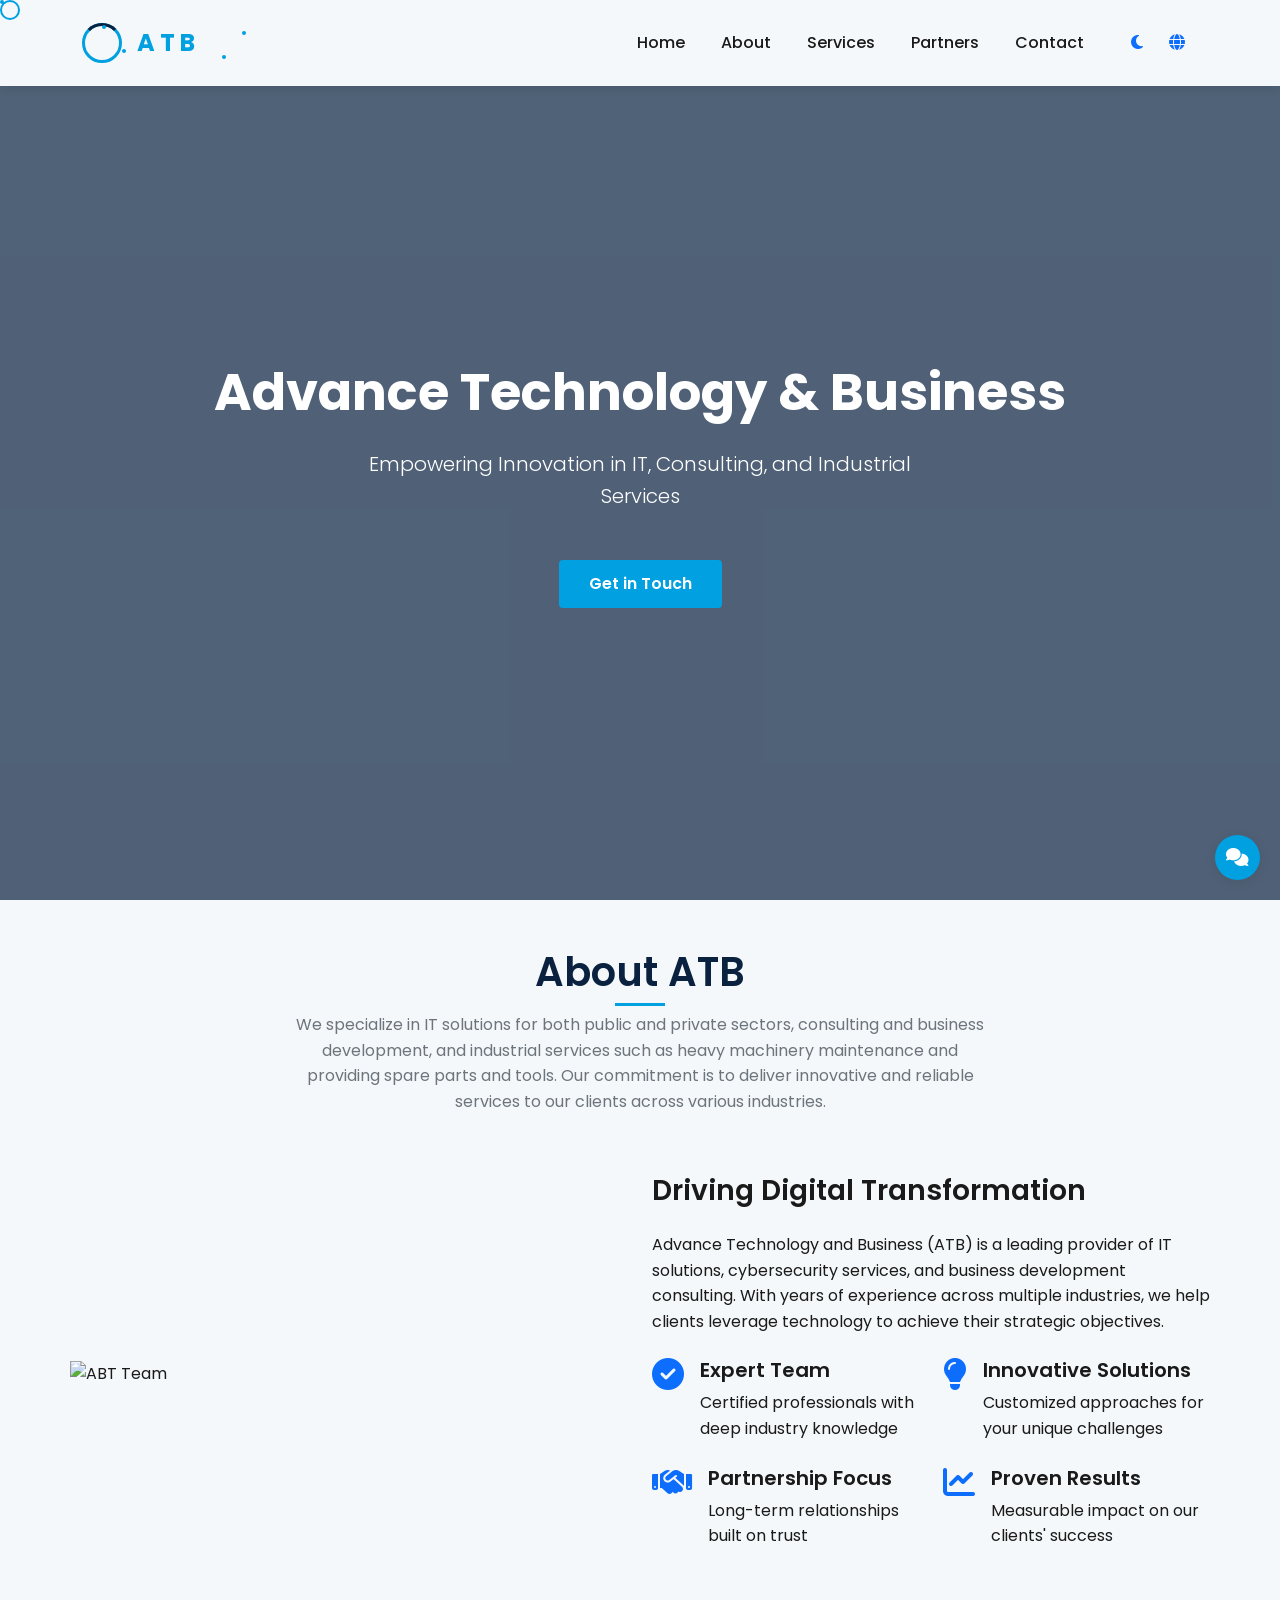
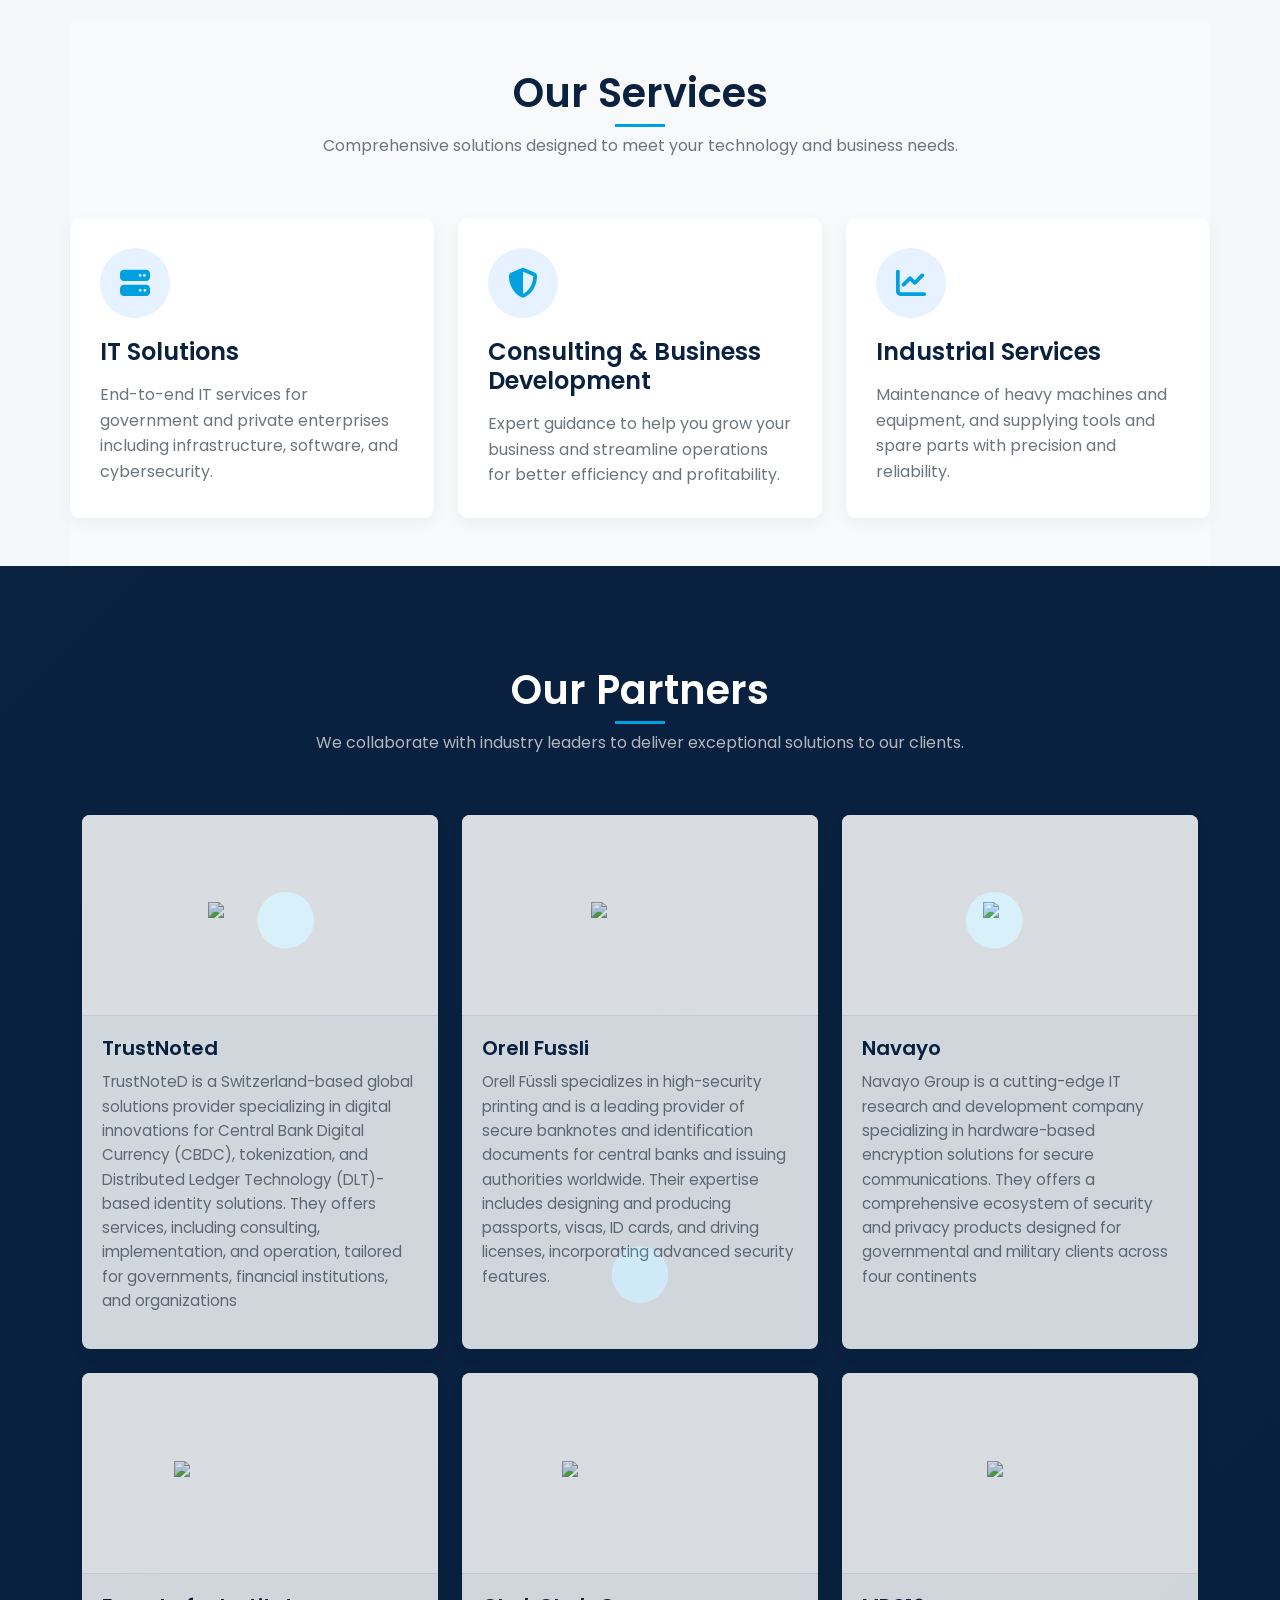
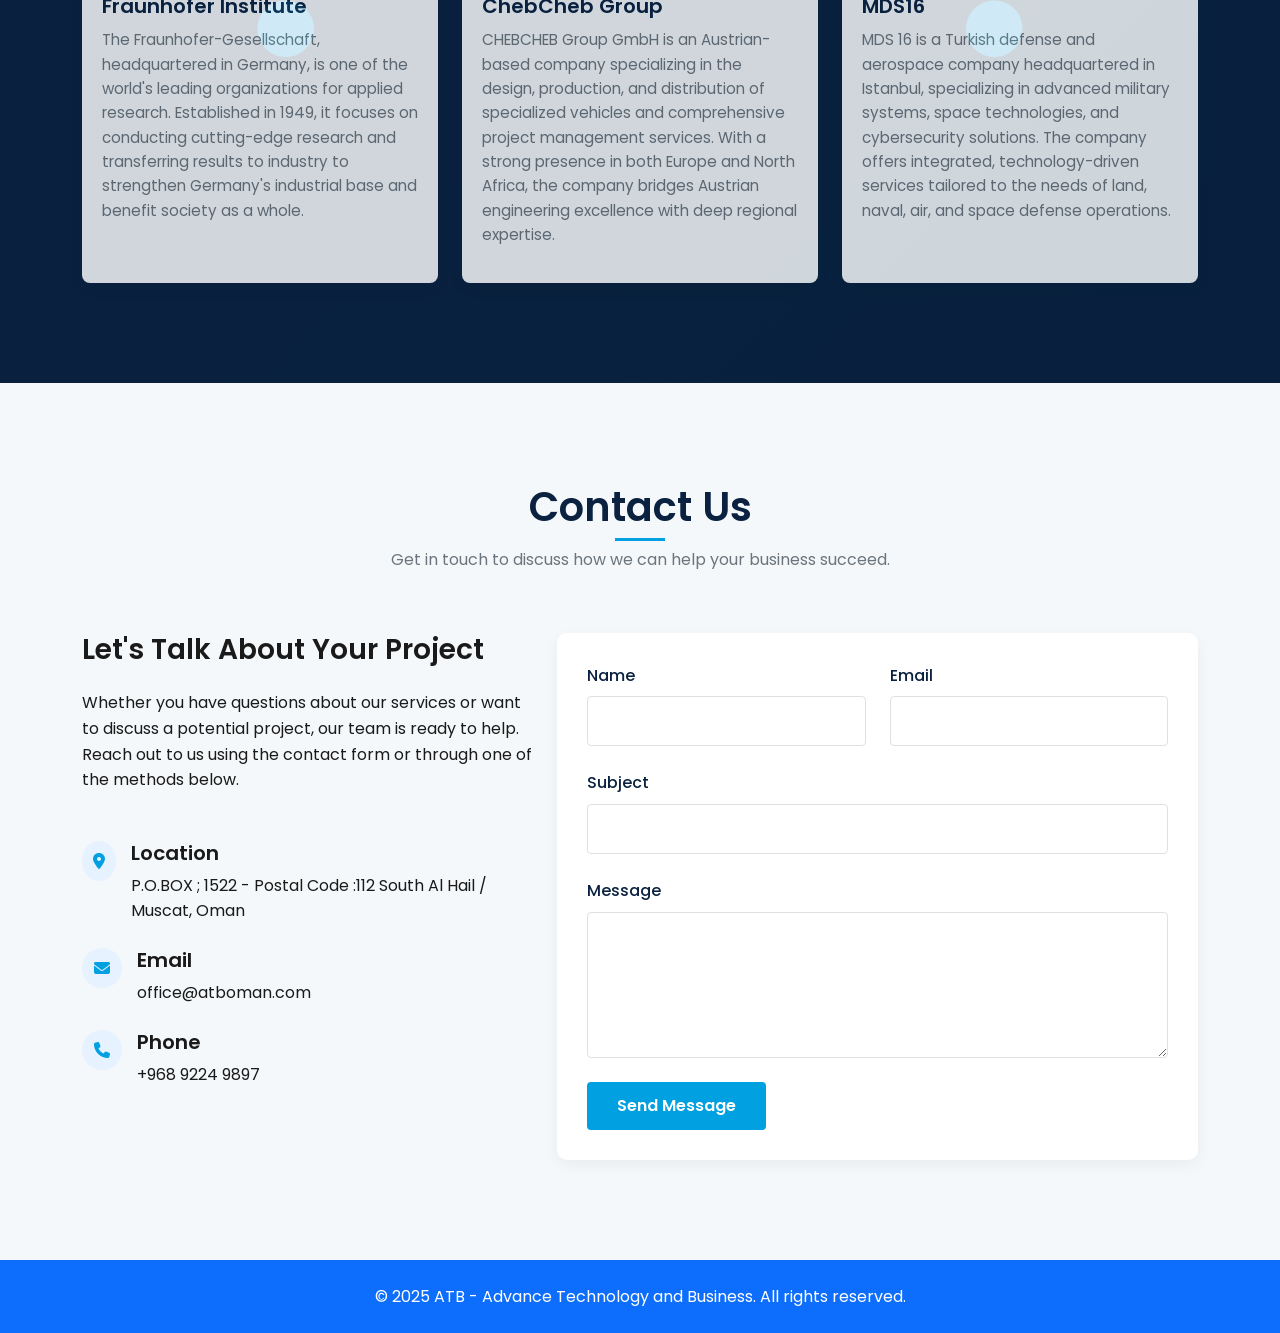
==== index.html @ 2f44e650 "Update: Rename home.html to index.html and remove home0.html" ====
<!DOCTYPE html>
<html lang="en">

<head>
  <meta charset="UTF-8">
  <meta name="viewport" content="width=device-width, initial-scale=1.0">
  <title>ATB - Advance Technology & Business</title>
  <meta name="description" content="Advance Technology and Business - Innovative IT Solutions, Consulting, and Industrial Services.">
  <meta name="keywords" content="ATB, IT Consulting, Oman, Cybersecurity, Technology Solutions">
  <meta name="author" content="Advance Technology and Business">

  <!-- Google Fonts -->
  <link href="https://fonts.googleapis.com/css2?family=Poppins:wght@300;400;500;600;700&display=swap" rel="stylesheet">
  <!-- Bootstrap CSS -->
  <link href="https://cdn.jsdelivr.net/npm/bootstrap@5.3.0/dist/css/bootstrap.min.css" rel="stylesheet">
  <!-- FontAwesome -->
  <link rel="stylesheet" href="https://cdnjs.cloudflare.com/ajax/libs/font-awesome/6.4.0/css/all.min.css">
  <!-- Animate.css -->
  <link rel="stylesheet" href="https://cdnjs.cloudflare.com/ajax/libs/animate.css/4.1.1/animate.min.css">
  <!-- Custom CSS -->
  <link rel="stylesheet" href="style.css">
  <style>
    :root {
      --primary: #0a2240;
      --secondary: #001a33;
      --accent: #00a0e1;
      --light: #f5f8fa;
      --dark: #1a1a1a;
      --gray: #6c757d;
      --light-blue: #e6f2ff;
    }

    [data-bs-theme="dark"] {
      --primary: #0a2240;
      --secondary: #001a33;
      --accent: #00a0e1;
      --light: #121212;
      --dark: #f8f9fa;
      --gray: #adb5bd;
      --light-blue: #1a2a3a;
    }

    body {
      font-family: 'Poppins', sans-serif;
      color: var(--dark);
      overflow-x: hidden;
      line-height: 1.6;
      background-color: var(--light);
      transition: background-color 0.3s, color 0.3s;
    }

    body.loaded {
      opacity: 1;
    }

    h1, h2, h3, h4, h5, h6 {
      font-weight: 600;
      line-height: 1.2;
    }

    /* Navbar Styling */
    .navbar {
      background-color: var(--light) !important;
      box-shadow: 0 2px 10px rgba(0, 0, 0, 0.1);
      padding: 8px 0;
      transition: all 0.3s;
    }

    .navbar.scrolled {
      box-shadow: 0 4px 15px rgba(0, 0, 0, 0.1);
    }

    .navbar-brand {
      display: flex;
      align-items: center;
      text-decoration: none;
    }

    .navbar-brand span {
      color: var(--accent);
    }

    .nav-link {
      color: var(--dark) !important;
      font-weight: 500;
      margin: 0 10px;
      transition: color 0.3s;
      position: relative;
    }

    .nav-link:hover,
    .nav-link.active {
      color: var(--accent) !important;
    }

    .nav-link.active::after {
      content: '';
      position: absolute;
      width: 60%;
      height: 2px;
      background-color: var(--accent);
      bottom: -2px;
      left: 20%;
    }

    /* Hero Section */
    .hero-section {
      height: 100vh;
      display: flex;
      align-items: center;
      position: relative;
      background-color: var(--light);
      padding-top: 70px;
    }

    .hero-video {
      position: absolute;
      top: 0;
      left: 0;
      width: 100%;
      height: 100%;
      object-fit: cover;
      z-index: 0;
    }

    .overlay {
      position: absolute;
      top: 0;
      left: 0;
      width: 100%;
      height: 100%;
      background: rgba(10, 34, 64, 0.7);
      z-index: 1;
    }

    .hero-content {
      position: relative;
      z-index: 2;
      color: white;
      text-align: center;
      padding: 0 20px;
    }

    .hero-content h1 {
      font-size: 3.2rem;
      font-weight: 700;
      margin-bottom: 1.5rem;
    }

    .hero-content p {
      font-size: 1.25rem;
      margin-bottom: 2rem;
      max-width: 600px;
      margin-left: auto;
      margin-right: auto;
    }

    /* Section Styling */
    .section {
      padding: 100px 0;
    }

    .section-title {
      text-align: center;
      margin-bottom: 60px;
    }

    .section-title h2 {
      font-size: 2.5rem;
      color: var(--primary);
      margin-bottom: 1rem;
      position: relative;
      display: inline-block;
    }

    .section-title h2::after {
      content: '';
      position: absolute;
      width: 50px;
      height: 3px;
      background-color: var(--accent);
      bottom: -10px;
      left: 50%;
      transform: translateX(-50%);
    }

    .section-title p {
      color: var(--gray);
      max-width: 700px;
      margin: 0 auto;
    }

    /* Service Cards */
    .service-card {
      background: white;
      padding: 30px;
      border-radius: 10px;
      box-shadow: 0 5px 15px rgba(0, 0, 0, 0.05);
      transition: transform 0.3s, box-shadow 0.3s;
      height: 100%;
    }

    .service-card:hover {
      transform: translateY(-5px);
      box-shadow: 0 8px 25px rgba(0, 0, 0, 0.1);
    }

    .service-icon {
      width: 70px;
      height: 70px;
      background: var(--light-blue);
      border-radius: 50%;
      display: flex;
      align-items: center;
      justify-content: center;
      margin-bottom: 20px;
    }

    .service-icon i {
      font-size: 30px;
      color: var(--accent);
    }

    .service-card h3 {
      font-size: 1.5rem;
      margin-bottom: 15px;
      color: var(--primary);
    }

    .service-card p {
      color: var(--gray);
      margin-bottom: 0;
    }

    /* Buttons */
    .btn-primary {
      background-color: var(--accent);
      color: white;
      border: none;
      padding: 12px 30px;
      border-radius: 4px;
      font-weight: 600;
      transition: all 0.3s;
    }

    .btn-primary:hover {
      background-color: #0088c6;
      transform: translateY(-3px);
      box-shadow: 0 5px 15px rgba(0, 160, 225, 0.3);
    }

    /* Footer */
    footer {
      background-color: var(--primary);
      color: white;
      padding: 20px 0;
    }

    /* Partner Section */
    .tech-background-section {
      position: relative;
      overflow: hidden;
      background-color: var(--primary);
      color: white;
    }

    .tech-background {
      position: absolute;
      top: 0;
      left: 0;
      width: 100%;
      height: 100%;
      z-index: 0;
      opacity: 0.15;
      background: url('data:image/svg+xml;utf8,<svg xmlns="http://www.w3.org/2000/svg" viewBox="0 0 100 100" fill="%2300a0e1"><circle cx="25" cy="25" r="2"/><circle cx="75" cy="25" r="2"/><circle cx="50" cy="50" r="2"/><circle cx="25" cy="75" r="2"/><circle cx="75" cy="75" r="2"/></svg>') center/cover no-repeat, linear-gradient(135deg, var(--primary) 0%, var(--secondary) 100%);
    }

    /* Partners Album Section */
    .partner-card {
      background-color: var(--light);
      border-radius: 8px;
      overflow: hidden;
      box-shadow: 0 5px 15px rgba(0, 0, 0, 0.05);
      transition: all 0.3s;
      height: 100%;
    }

    .partner-card:hover {
      transform: translateY(-10px);
      box-shadow: 0 15px 30px rgba(0, 0, 0, 0.1);
    }

    .partner-logo-container {
      padding: 30px;
      background-color: white;
      display: flex;
      align-items: center;
      justify-content: center;
      height: 200px;
    }

    .partner-logo {
      max-width: 100%;
      max-height: 100%;
      width: auto;
      height: auto;
      object-fit: contain;
    }

    .partner-body {
      padding: 20px;
      border-top: 1px solid rgba(0, 0, 0, 0.05);
    }

    .partner-title {
      color: var(--primary);
      margin-bottom: 10px;
    }

    .partner-description {
      color: var(--gray);
      font-size: 0.95rem;
    }

    @media (max-width: 576px) {
      .partner-logo-container {
        height: 150px;
        padding: 20px;
      }
    }

    /* Contact Section */
    .info-icon {
      width: 40px;
      height: 40px;
      background: var(--light-blue);
      border-radius: 50%;
      display: flex;
      align-items: center;
      justify-content: center;
      margin-right: 15px;
      color: var(--accent);
    }

    .contact-form {
      background: white;
      padding: 30px;
      border-radius: 10px;
      box-shadow: 0 5px 15px rgba(0, 0, 0, 0.05);
    }

    .form-control {
      border: 1px solid #e0e0e0;
      padding: 12px;
      border-radius: 4px;
      transition: border-color 0.3s, box-shadow 0.3s;
    }

    .form-control:focus {
      border-color: var(--accent);
      box-shadow: 0 0 0 0.2rem rgba(0, 160, 225, 0.25);
    }

    .form-label {
      font-weight: 500;
      color: var(--primary);
      margin-bottom: 8px;
    }

    /* Chatbot Styles */
    .chat-widget {
      position: fixed;
      bottom: 20px;
      right: 20px;
      z-index: 1000;
    }

    .chat-button {
      width: 45px;
      height: 45px;
      border-radius: 50%;
      background-color: var(--accent);
      color: white;
      border: none;
      cursor: pointer;
      display: flex;
      align-items: center;
      justify-content: center;
      box-shadow: 0 2px 12px rgba(0, 0, 0, 0.1);
      transition: transform 0.3s ease;
    }

    .chat-button:hover {
      transform: scale(1.1);
    }

    .chat-button i {
      font-size: 18px;
    }

    .chat-container {
      position: fixed;
      bottom: 90px;
      right: 20px;
      width: 300px;
      height: 400px;
      background: white;
      border-radius: 10px;
      box-shadow: 0 5px 25px rgba(0, 0, 0, 0.2);
      display: none;
      flex-direction: column;
      overflow: hidden;
    }

    .chat-header {
      background: var(--primary);
      color: white;
      padding: 12px;
      display: flex;
      justify-content: space-between;
      align-items: center;
    }

    .chat-header h3 {
      margin: 0;
      font-size: 1rem;
    }

    .close-chat {
      background: none;
      border: none;
      color: white;
      cursor: pointer;
      font-size: 1.2rem;
    }

    .chat-messages {
      flex-grow: 1;
      padding: 12px;
      overflow-y: auto;
      display: flex;
      flex-direction: column;
      gap: 8px;
    }

    .message {
      max-width: 85%;
      padding: 8px 12px;
      border-radius: 12px;
      margin-bottom: 4px;
      font-size: 0.9rem;
      line-height: 1.4;
    }

    .welcome-message {
      background: var(--primary);
      color: white;
      padding: 12px;
      text-align: center;
      font-size: 0.9rem;
      line-height: 1.4;
    }

    .chat-input {
      padding: 12px;
      border-top: 1px solid #eee;
      display: flex;
      gap: 8px;
    }

    .chat-input input {
      flex-grow: 1;
      padding: 8px 12px;
      border: 1px solid #ddd;
      border-radius: 20px;
      outline: none;
      font-size: 0.9rem;
    }

    .chat-input button {
      background: var(--accent);
      color: white;
      border: none;
      padding: 8px 16px;
      border-radius: 20px;
      cursor: pointer;
      transition: background 0.3s ease;
      font-size: 0.9rem;
    }

    .chat-input button:hover {
      background: #0088c6;
    }

    .typing-indicator {
      display: none;
      align-self: flex-start;
      background: var(--light-blue);
      padding: 10px 15px;
      border-radius: 15px;
      margin-bottom: 5px;
    }

    .typing-indicator span {
      height: 8px;
      width: 8px;
      background: var(--primary);
      display: inline-block;
      border-radius: 50%;
      margin-right: 3px;
      animation: typing 1s infinite;
    }

    .typing-indicator span:nth-child(2) {
      animation-delay: 0.2s;
    }

    .typing-indicator span:nth-child(3) {
      animation-delay: 0.4s;
    }

    @keyframes typing {
      0%, 100% { transform: translateY(0); }
      50% { transform: translateY(-5px); }
    }

    /* Custom Cursor */
    .cursor {
      width: 20px;
      height: 20px;
      border: 2px solid var(--accent);
      border-radius: 50%;
      position: fixed;
      pointer-events: none;
      z-index: 9999;
      transition: transform 0.2s ease;
    }

    .cursor-dot {
      width: 4px;
      height: 4px;
      background: var(--accent);
      border-radius: 50%;
      position: fixed;
      pointer-events: none;
      z-index: 9999;
      transition: transform 0.1s ease;
    }

    .cursor.hover {
      transform: scale(1.5);
      background: rgba(0, 160, 225, 0.1);
      border-color: var(--accent);
    }

    .cursor-dot.hover {
      transform: scale(0.5);
      opacity: 0.5;
    }

    /* Animated Logo Styles */
    .animated-logo {
      display: flex;
      align-items: center;
      justify-content: flex-start;
      position: relative;
      width: 200px;
      height: 60px;
    }

    .logo-circle {
      width: 40px;
      height: 40px;
      border: 3px solid var(--accent);
      border-radius: 50%;
      position: relative;
      animation: rotate 3s linear infinite;
    }

    .logo-circle::before {
      content: '';
      position: absolute;
      top: -3px;
      left: -3px;
      right: -3px;
      bottom: -3px;
      border: 3px solid transparent;
      border-top-color: var(--primary);
      border-radius: 50%;
      animation: spin 1.5s linear infinite;
    }

    .logo-text {
      margin-left: 15px;
      font-size: 24px;
      font-weight: 700;
      position: relative;
    }

    .logo-text span {
      position: relative;
      display: inline-block;
      animation: colorChange 3s infinite;
    }

    .logo-text .letter-a {
      animation-delay: 0s;
    }

    .logo-text .letter-t {
      animation-delay: 1s;
    }

    .logo-text .letter-b {
      animation-delay: 2s;
    }

    @keyframes colorChange {
      0%, 100% {
        color: white;
      }
      33% {
        color: #00a0e1; /* light blue */
      }
      66% {
        color: #0a2240; /* dark blue */
      }
    }

    .logo-text span::after {
      content: '';
      position: absolute;
      bottom: -2px;
      left: 0;
      width: 100%;
      height: 2px;
      background: currentColor;
      transform: scaleX(0);
      transform-origin: right;
      animation: underline 2s ease-in-out infinite;
    }

    .logo-particles {
      position: absolute;
      width: 100%;
      height: 100%;
      pointer-events: none;
    }

    .particle {
      position: absolute;
      width: 4px;
      height: 4px;
      background: var(--accent);
      border-radius: 50%;
      animation: particle 2s ease-in-out infinite;
    }

    .particle:nth-child(1) { top: 20%; left: 10%; animation-delay: 0s; }
    .particle:nth-child(2) { top: 60%; left: 20%; animation-delay: 0.3s; }
    .particle:nth-child(3) { top: 30%; left: 80%; animation-delay: 0.6s; }
    .particle:nth-child(4) { top: 70%; left: 70%; animation-delay: 0.9s; }

    @keyframes rotate {
      from { transform: rotate(0deg); }
      to { transform: rotate(360deg); }
    }

    @keyframes spin {
      from { transform: rotate(0deg); }
      to { transform: rotate(360deg); }
    }

    @keyframes underline {
      0% { transform: scaleX(0); transform-origin: right; }
      50% { transform: scaleX(1); transform-origin: right; }
      51% { transform: scaleX(1); transform-origin: left; }
      100% { transform: scaleX(0); transform-origin: left; }
    }

    @keyframes particle {
      0% { transform: translate(0, 0); opacity: 0; }
      50% { opacity: 1; }
      100% { transform: translate(20px, -20px); opacity: 0; }
    }
  </style>
</head>

<body>

  <!-- Custom Cursor -->
  <div class="cursor"></div>
  <div class="cursor-dot"></div>

  <!-- Navbar Start -->
  <nav class="navbar navbar-expand-lg fixed-top" id="mainNavbar">
    <div class="container">
      <a class="navbar-brand" href="#home">
        <div class="animated-logo">
          <div class="logo-circle"></div>
          <div class="logo-text">
            <span class="letter-a">A</span>
            <span class="letter-t">T</span>
            <span class="letter-b">B</span>
          </div>
          <div class="logo-particles">
            <div class="particle"></div>
            <div class="particle"></div>
            <div class="particle"></div>
            <div class="particle"></div>
          </div>
        </div>
      </a>
      <button class="navbar-toggler" type="button" data-bs-toggle="collapse" data-bs-target="#navbarNav">
        <span class="navbar-toggler-icon"></span>
      </button>
      <div class="collapse navbar-collapse" id="navbarNav">
        <ul class="navbar-nav ms-auto mb-2 mb-lg-0">
          <li class="nav-item"><a class="nav-link active" href="#home">Home</a></li>
          <li class="nav-item"><a class="nav-link" href="#about">About</a></li>
          <li class="nav-item"><a class="nav-link" href="#services">Services</a></li>
          <li class="nav-item"><a class="nav-link" href="#partners">Partners</a></li>
          <li class="nav-item"><a class="nav-link" href="#contact">Contact</a></li>
        </ul>
        <div class="d-flex align-items-center ms-3">
          <button class="theme-toggle btn btn-link" id="themeToggle">
            <i class="fas fa-moon"></i>
          </button>
          <div class="dropdown">
            <button class="language-toggle btn btn-link" type="button" id="languageDropdown" data-bs-toggle="dropdown">
              <i class="fas fa-globe"></i>
            </button>
            <ul class="dropdown-menu language-dropdown">
              <li><a class="dropdown-item" href="#">English</a></li>
              <li><a class="dropdown-item" href="#">العربية</a></li>
            </ul>
          </div>
        </div>
      </div>
    </div>
  </nav>
  <!-- Navbar End -->

  <!-- Hero Section -->
  <header id="home" class="hero-section">
    <video autoplay muted loop playsinline class="hero-video" id="heroVideo">
      <source src="hero-video.mp4" type="video/mp4">
      Your browser does not support the video tag.
    </video>
    <div class="overlay"></div>
    <div class="hero-content text-center">
      <h1 class="display-4 fw-bold">Advance Technology & Business</h1>
      <p class="lead">Empowering Innovation in IT, Consulting, and Industrial Services</p>
      <a href="#contact" class="btn btn-primary mt-3">Get in Touch</a>
    </div>
  </header>

  <!-- About Section -->
  <section id="about" class="section container py-5">
    <div class="section-title">
      <h2>About ATB</h2>
      <p>We specialize in IT solutions for both public and private sectors, consulting and business development, and industrial services such as heavy machinery maintenance and providing spare parts and tools. Our commitment is to deliver innovative and reliable services to our clients across various industries.</p>
    </div>
    <div class="row align-items-center">
      <div class="col-lg-6 mb-4 mb-lg-0">
        <img src="https://images.unsplash.com/photo-1551288049-bebda4e38f71?ixlib=rb-4.0.3&ixid=M3wxMjA3fDB8MHxwaG90by1wYWdlfHx8fGVufDB8fHx8fA%3D%3D&auto=format&fit=crop&w=1170&q=80" alt="ABT Team" class="img-fluid">
      </div>
      <div class="col-lg-6">
        <h3 class="mb-4">Driving Digital Transformation</h3>
        <p class="mb-4">Advance Technology and Business (ATB) is a leading provider of IT solutions, cybersecurity services, and business development consulting. With years of experience across multiple industries, we help clients leverage technology to achieve their strategic objectives.</p>
        <div class="row">
          <div class="col-md-6 mb-4">
            <div class="d-flex">
              <div class="me-3 text-primary">
                <i class="fas fa-check-circle fa-2x"></i>
              </div>
              <div>
                <h5>Expert Team</h5>
                <p class="mb-0">Certified professionals with deep industry knowledge</p>
              </div>
            </div>
          </div>
          <div class="col-md-6 mb-4">
            <div class="d-flex">
              <div class="me-3 text-primary">
                <i class="fas fa-lightbulb fa-2x"></i>
              </div>
              <div>
                <h5>Innovative Solutions</h5>
                <p class="mb-0">Customized approaches for your unique challenges</p>
              </div>
            </div>
          </div>
          <div class="col-md-6 mb-4">
            <div class="d-flex">
              <div class="me-3 text-primary">
                <i class="fas fa-handshake fa-2x"></i>
              </div>
              <div>
                <h5>Partnership Focus</h5>
                <p class="mb-0">Long-term relationships built on trust</p>
              </div>
            </div>
          </div>
          <div class="col-md-6 mb-4">
            <div class="d-flex">
              <div class="me-3 text-primary">
                <i class="fas fa-chart-line fa-2x"></i>
              </div>
              <div>
                <h5>Proven Results</h5>
                <p class="mb-0">Measurable impact on our clients' success</p>
              </div>
            </div>
          </div>
        </div>
      </div>
    </div>
  </section>

  <!-- Services Section -->
  <section id="services" class="section container py-5 bg-light">
    <div class="section-title">
      <h2>Our Services</h2>
      <p>Comprehensive solutions designed to meet your technology and business needs.</p>
    </div>
    <div class="row g-4">
      <div class="col-md-6 col-lg-4">
        <div class="service-card">
          <div class="service-icon">
            <i class="fas fa-server"></i>
          </div>
          <h3>IT Solutions</h3>
          <p>End-to-end IT services for government and private enterprises including infrastructure, software, and cybersecurity.</p>
        </div>
      </div>
      <div class="col-md-6 col-lg-4">
        <div class="service-card">
          <div class="service-icon">
            <i class="fas fa-shield-alt"></i>
          </div>
          <h3>Consulting & Business Development</h3>
          <p>Expert guidance to help you grow your business and streamline operations for better efficiency and profitability.</p>
        </div>
      </div>
      <div class="col-md-6 col-lg-4">
        <div class="service-card">
          <div class="service-icon">
            <i class="fas fa-chart-line"></i>
          </div>
          <h3>Industrial Services</h3>
          <p>Maintenance of heavy machines and equipment, and supplying tools and spare parts with precision and reliability.</p>
        </div>
      </div>
    </div>
  </section>

  <!-- Partners Section -->
  <section class="section tech-background-section" id="partners">
    <div class="tech-background"></div>
    <div class="container section-content">
      <div class="section-title">
        <h2 style="color: white;">Our Partners</h2>
        <p style="color: rgba(255,255,255,0.8)">We collaborate with industry leaders to deliver exceptional solutions to our clients.</p>
      </div>

      <div class="row row-cols-1 row-cols-md-2 row-cols-lg-3 g-4">
        <!-- TrustNoted -->
        <div class="col">
          <div class="partner-card">
            <div class="partner-logo-container">
              <img src="../ATB website/img/TrustnotedLOGO.jpeg" alt="TrustNoted" class="partner-logo">
            </div>
            <div class="partner-body">
              <h5 class="partner-title">TrustNoted</h5>
              <p class="partner-description">TrustNoteD is a Switzerland-based global solutions provider specializing in digital innovations for Central Bank Digital Currency (CBDC), tokenization, and Distributed Ledger Technology (DLT)-based identity solutions. They offers services, including consulting, implementation, and operation, tailored for governments, financial institutions, and organizations</p>
            </div>
          </div>
        </div>

        <!-- Orell Fussli -->
        <div class="col">
          <div class="partner-card">
            <div class="partner-logo-container">
              <img src="../ATB website/img/OrellFussliLOGO.jpeg" alt="Orell Fussli" class="partner-logo">
            </div>
            <div class="partner-body">
              <h5 class="partner-title">Orell Fussli</h5>
              <p class="partner-description">Orell Füssli specializes in high-security printing and is a leading provider of secure banknotes and identification documents for central banks and issuing authorities worldwide. Their expertise includes designing and producing passports, visas, ID cards, and driving licenses, incorporating advanced security features.</p>
            </div>
          </div>
        </div>

        <!-- Navayo -->
        <div class="col">
          <div class="partner-card">
            <div class="partner-logo-container">
              <img src="../ATB website/img/NavayoLOGO.png" alt="Navayo" class="partner-logo">
            </div>
            <div class="partner-body">
              <h5 class="partner-title">Navayo</h5>
              <p class="partner-description">Navayo Group is a cutting-edge IT research and development company specializing in hardware-based encryption solutions for secure communications. They offers a comprehensive ecosystem of security and privacy products designed for governmental and military clients across four continents</p>
            </div>
          </div>
        </div>

        <!-- Fraunhofer Institute -->
        <div class="col">
          <div class="partner-card">
            <div class="partner-logo-container">
              <img src="../ATB website/img/fraunhoferLOGO.jpeg" alt="Fraunhofer Institute" class="partner-logo">
            </div>
            <div class="partner-body">
              <h5 class="partner-title">Fraunhofer Institute</h5>
              <p class="partner-description">The Fraunhofer-Gesellschaft, headquartered in Germany, is one of the world's leading organizations for applied research. Established in 1949, it focuses on conducting cutting-edge research and transferring results to industry to strengthen Germany's industrial base and benefit society as a whole.</p>
            </div>
          </div>
        </div>

        <!-- ChebCheb Group -->
        <div class="col">
          <div class="partner-card">
            <div class="partner-logo-container">
              <img src="../ATB website/img/ChebchebLOGO.png" alt="ChebCheb Group" class="partner-logo">
            </div>
            <div class="partner-body">
              <h5 class="partner-title">ChebCheb Group</h5>
              <p class="partner-description">CHEBCHEB Group GmbH is an Austrian-based company specializing in the design, production, and distribution of specialized vehicles and comprehensive project management services. With a strong presence in both Europe and North Africa, the company bridges Austrian engineering excellence with deep regional expertise.</p>
            </div>
          </div>
        </div>

        <!-- MDS16 -->
        <div class="col">
          <div class="partner-card">
            <div class="partner-logo-container">
              <img src="../ATB website/img/MDS16LOGO.png" alt="MDS16" class="partner-logo">
            </div>
            <div class="partner-body">
              <h5 class="partner-title">MDS16</h5>
              <p class="partner-description">MDS 16 is a Turkish defense and aerospace company headquartered in Istanbul, specializing in advanced military systems, space technologies, and cybersecurity solutions. The company offers integrated, technology-driven services tailored to the needs of land, naval, air, and space defense operations.</p>
            </div>
          </div>
        </div>
      </div>
    </div>
  </section>

  <!-- Contact Section -->
  <section class="section" id="contact">
    <div class="container">
      <div class="section-title">
        <h2>Contact Us</h2>
        <p>Get in touch to discuss how we can help your business succeed.</p>
      </div>
      <div class="row">
        <div class="col-lg-5 mb-5 mb-lg-0">
          <h3 class="mb-4">Let's Talk About Your Project</h3>
          <p class="mb-5">Whether you have questions about our services or want to discuss a potential project, our team is ready to help. Reach out to us using the contact form or through one of the methods below.</p>

          <div class="d-flex mb-4">
            <div class="info-icon">
              <i class="fas fa-map-marker-alt"></i>
            </div>
            <div>
              <h5>Location</h5>
              <p class="mb-0">P.O.BOX ; 1522 - Postal Code :112 South Al Hail / Muscat, Oman</p>
            </div>
          </div>

          <div class="d-flex mb-4">
            <div class="info-icon">
              <i class="fas fa-envelope"></i>
            </div>
            <div>
              <h5>Email</h5>
              <p class="mb-0">office@atboman.com</p>
            </div>
          </div>

          <div class="d-flex mb-4">
            <div class="info-icon">
              <i class="fas fa-phone"></i>
            </div>
            <div>
              <h5>Phone</h5>
              <p class="mb-0">+968 9224 9897</p>
            </div>
          </div>
        </div>
        <div class="col-lg-7">
          <div class="contact-form">
            <form id="contactForm" onsubmit="return handleSubmit(event)">
              <div class="row">
                <div class="col-md-6 mb-4">
                  <label for="name" class="form-label">Name</label>
                  <input type="text" class="form-control" id="name" required>
                </div>
                <div class="col-md-6 mb-4">
                  <label for="email" class="form-label">Email</label>
                  <input type="email" class="form-control" id="email" required>
                </div>
              </div>
              <div class="mb-4">
                <label for="subject" class="form-label">Subject</label>
                <input type="text" class="form-control" id="subject" required>
              </div>
              <div class="mb-4">
                <label for="message" class="form-label">Message</label>
                <textarea class="form-control" id="message" rows="5" required></textarea>
              </div>
              <button type="submit" class="btn btn-primary">Send Message</button>
            </form>
          </div>
        </div>
      </div>
    </div>
  </section>

  <!-- Chatbot Widget -->
  <div class="chat-widget">
    <button class="chat-button" onclick="toggleChat()">
      <i class="fas fa-comments"></i>
    </button>
    <div class="chat-container" id="chatContainer">
      <div class="chat-header">
        <h3>ATB Assistant</h3>
        <button class="close-chat" onclick="toggleChat()">
          <i class="fas fa-times"></i>
        </button>
      </div>
      <div class="welcome-message">
        Welcome to ATB! 👋 I'm here to help you learn more about our services, partnerships, and how we can assist your business. How can I help you today?
      </div>
      <div class="chat-messages" id="chatMessages">
      </div>
      <div class="typing-indicator" id="typingIndicator">
        <span></span>
        <span></span>
        <span></span>
      </div>
      <div class="chat-input">
        <input type="text" id="userInput" placeholder="Type your message..." onkeypress="handleKeyPress(event)">
        <button onclick="sendMessage()">Send</button>
      </div>
    </div>
  </div>

  <!-- Footer -->
  <footer class="text-center text-white py-4 bg-primary">
    <p class="mb-0">&copy; 2025 ATB - Advance Technology and Business. All rights reserved.</p>
  </footer>

  <!-- Bootstrap Bundle JS -->
  <script src="https://cdn.jsdelivr.net/npm/bootstrap@5.3.0/dist/js/bootstrap.bundle.min.js"></script>
  <!-- Custom JS -->
  <script src="app.js"></script>
  <script>
    // Navbar scroll effect
    window.addEventListener('scroll', function() {
      const navbar = document.getElementById('mainNavbar');
      if (window.scrollY > 50) {
        navbar.classList.add('scrolled');
      } else {
        navbar.classList.remove('scrolled');
      }
    });

    // Theme toggle functionality
    const themeToggle = document.getElementById('themeToggle');
    const themeIcon = themeToggle.querySelector('i');
    
    // Check for saved theme preference
    const savedTheme = localStorage.getItem('theme');
    if (savedTheme === 'dark') {
      document.documentElement.setAttribute('data-bs-theme', 'dark');
      themeIcon.classList.replace('fa-moon', 'fa-sun');
    }

    themeToggle.addEventListener('click', function() {
      const currentTheme = document.documentElement.getAttribute('data-bs-theme');
      if (currentTheme === 'dark') {
        document.documentElement.setAttribute('data-bs-theme', 'light');
        themeIcon.classList.replace('fa-sun', 'fa-moon');
        localStorage.setItem('theme', 'light');
      } else {
        document.documentElement.setAttribute('data-bs-theme', 'dark');
        themeIcon.classList.replace('fa-moon', 'fa-sun');
        localStorage.setItem('theme', 'dark');
      }
    });

    // Active link highlighting
    const navLinks = document.querySelectorAll('.nav-link');
    const sections = document.querySelectorAll('section');

    window.addEventListener('scroll', () => {
      let current = '';
      sections.forEach(section => {
        const sectionTop = section.offsetTop;
        const sectionHeight = section.clientHeight;
        if (window.scrollY >= (sectionTop - sectionHeight / 3)) {
          current = section.getAttribute('id');
        }
      });

      navLinks.forEach(link => {
        link.classList.remove('active');
        if (link.getAttribute('href').substring(1) === current) {
          link.classList.add('active');
        }
      });
    });

    // Contact Form Handling
    function handleSubmit(event) {
      event.preventDefault();
      
      // Get form values
      const name = document.getElementById('name').value;
      const email = document.getElementById('email').value;
      const subject = document.getElementById('subject').value;
      const message = document.getElementById('message').value;

      // Create email body
      const emailBody = `
Name: ${name}
Email: ${email}
Subject: ${subject}

Message:
${message}
      `;

      // Create mailto link
      const mailtoLink = `mailto:office@atboman.com?subject=${encodeURIComponent(subject)}&body=${encodeURIComponent(emailBody)}`;

      // Open default email client
      window.location.href = mailtoLink;

      // Clear form
      document.getElementById('contactForm').reset();

      // Show success message
      alert('Thank you for your message. Your default email client will open with the message details.');

      return false;
    }

    // Chatbot functionality
    const chatContainer = document.getElementById('chatContainer');
    const chatMessages = document.getElementById('chatMessages');
    const userInput = document.getElementById('userInput');
    const typingIndicator = document.getElementById('typingIndicator');

    function toggleChat() {
      chatContainer.style.display = chatContainer.style.display === 'flex' ? 'none' : 'flex';
      if (chatContainer.style.display === 'flex') {
        userInput.focus();
      }
    }

    function handleKeyPress(event) {
      if (event.key === 'Enter') {
        sendMessage();
      }
    }

    function sendMessage() {
      const message = userInput.value.trim();
      if (message === '') return;

      // Hide welcome message if it's the first message
      const welcomeMessage = document.querySelector('.welcome-message');
      if (welcomeMessage) {
        welcomeMessage.style.display = 'none';
      }

      // Add user message
      addMessage(message, 'user');
      userInput.value = '';

      // Show typing indicator
      typingIndicator.style.display = 'block';

      // Simulate bot response after a delay
      setTimeout(() => {
        typingIndicator.style.display = 'none';
        const botResponse = getBotResponse(message);
        addMessage(botResponse, 'bot');
      }, 1000);
    }

    function addMessage(message, sender) {
      const messageDiv = document.createElement('div');
      messageDiv.className = `message ${sender}-message`;
      messageDiv.textContent = message;
      chatMessages.appendChild(messageDiv);
      chatMessages.scrollTop = chatMessages.scrollHeight;
    }

    function getBotResponse(message) {
      // Convert message to lowercase for easier matching
      const lowerMessage = message.toLowerCase();

      // Define responses based on keywords
      if (lowerMessage.includes('hello') || lowerMessage.includes('hi')) {
        return "Hello! How can I assist you today?";
      }
      else if (lowerMessage.includes('service') || lowerMessage.includes('services')) {
        return "ATB offers IT solutions, consulting & business development, and industrial services. Would you like to know more about any specific service?";
      }
      else if (lowerMessage.includes('contact') || lowerMessage.includes('email') || lowerMessage.includes('phone')) {
        return "You can reach us at:\nEmail: office@atboman.com\nPhone: +968 9224 9897\nLocation: P.O.BOX 1522 - Postal Code: 112 South Al Hail / Muscat, Oman";
      }
      else if (lowerMessage.includes('partner') || lowerMessage.includes('partners')) {
        return "We collaborate with industry leaders like TrustNoted, Orell Fussli, Navayo, and others. Would you like to know more about our partnerships?";
      }
      else if (lowerMessage.includes('thank')) {
        return "You're welcome! Is there anything else I can help you with?";
      }
      else if (lowerMessage.includes('bye') || lowerMessage.includes('goodbye')) {
        return "Thank you for chatting with us. Have a great day!";
      }
      else {
        return "I'm here to help! You can ask me about our services, contact information, or partnerships. What would you like to know?";
      }
    }

    // Control hero video speed
    document.addEventListener('DOMContentLoaded', function() {
      const heroVideo = document.getElementById('heroVideo');
      if (heroVideo) {
        heroVideo.playbackRate = 0.5; // Set playback speed to half (0.5x)
      }
    });

    // Custom Cursor Animation
    const cursor = document.querySelector('.cursor');
    const cursorDot = document.querySelector('.cursor-dot');

    document.addEventListener('mousemove', (e) => {
      cursor.style.left = e.clientX - 10 + 'px';
      cursor.style.top = e.clientY - 10 + 'px';
      
      cursorDot.style.left = e.clientX - 2 + 'px';
      cursorDot.style.top = e.clientY - 2 + 'px';
    });

    // Add hover effect for interactive elements
    const interactiveElements = document.querySelectorAll('a, button, input, textarea, .service-card, .partner-card');
    
    interactiveElements.forEach(element => {
      element.addEventListener('mouseenter', () => {
        cursor.classList.add('hover');
        cursorDot.classList.add('hover');
      });
      
      element.addEventListener('mouseleave', () => {
        cursor.classList.remove('hover');
        cursorDot.classList.remove('hover');
      });
    });

    // Hide cursor when leaving window
    document.addEventListener('mouseleave', () => {
      cursor.style.display = 'none';
      cursorDot.style.display = 'none';
    });

    document.addEventListener('mouseenter', () => {
      cursor.style.display = 'block';
      cursorDot.style.display = 'block';
    });
  </script>

</body>

</html>
---- style.css ----
.hero-section {
  position: relative;
  height: 100vh;
  overflow: hidden;
  display: flex;
  align-items: center;
  justify-content: center;
  text-align: center;
  color: #fff;
}

.hero-video {
  position: absolute;
  top: 0;
  left: 0;
  width: 100%;
  height: 100%;
  object-fit: cover;
  z-index: -1;
}

.overlay {
  position: absolute;
  top: 0;
  left: 0;
  width: 100%;
  height: 100%;
  background: rgba(0, 0, 50, 0.5); /* Semi-transparent dark overlay */
  z-index: 0;
}

.hero-content {
  position: relative;
  z-index: 1;
}

.hero-content h1 {
  font-size: 3rem;
  margin-bottom: 1rem;
}

.hero-content p {
  font-size: 1.5rem;
  margin-bottom: 2rem;
}

.btn-primary {
  padding: 0.75rem 1.5rem;
  font-size: 1rem;
}
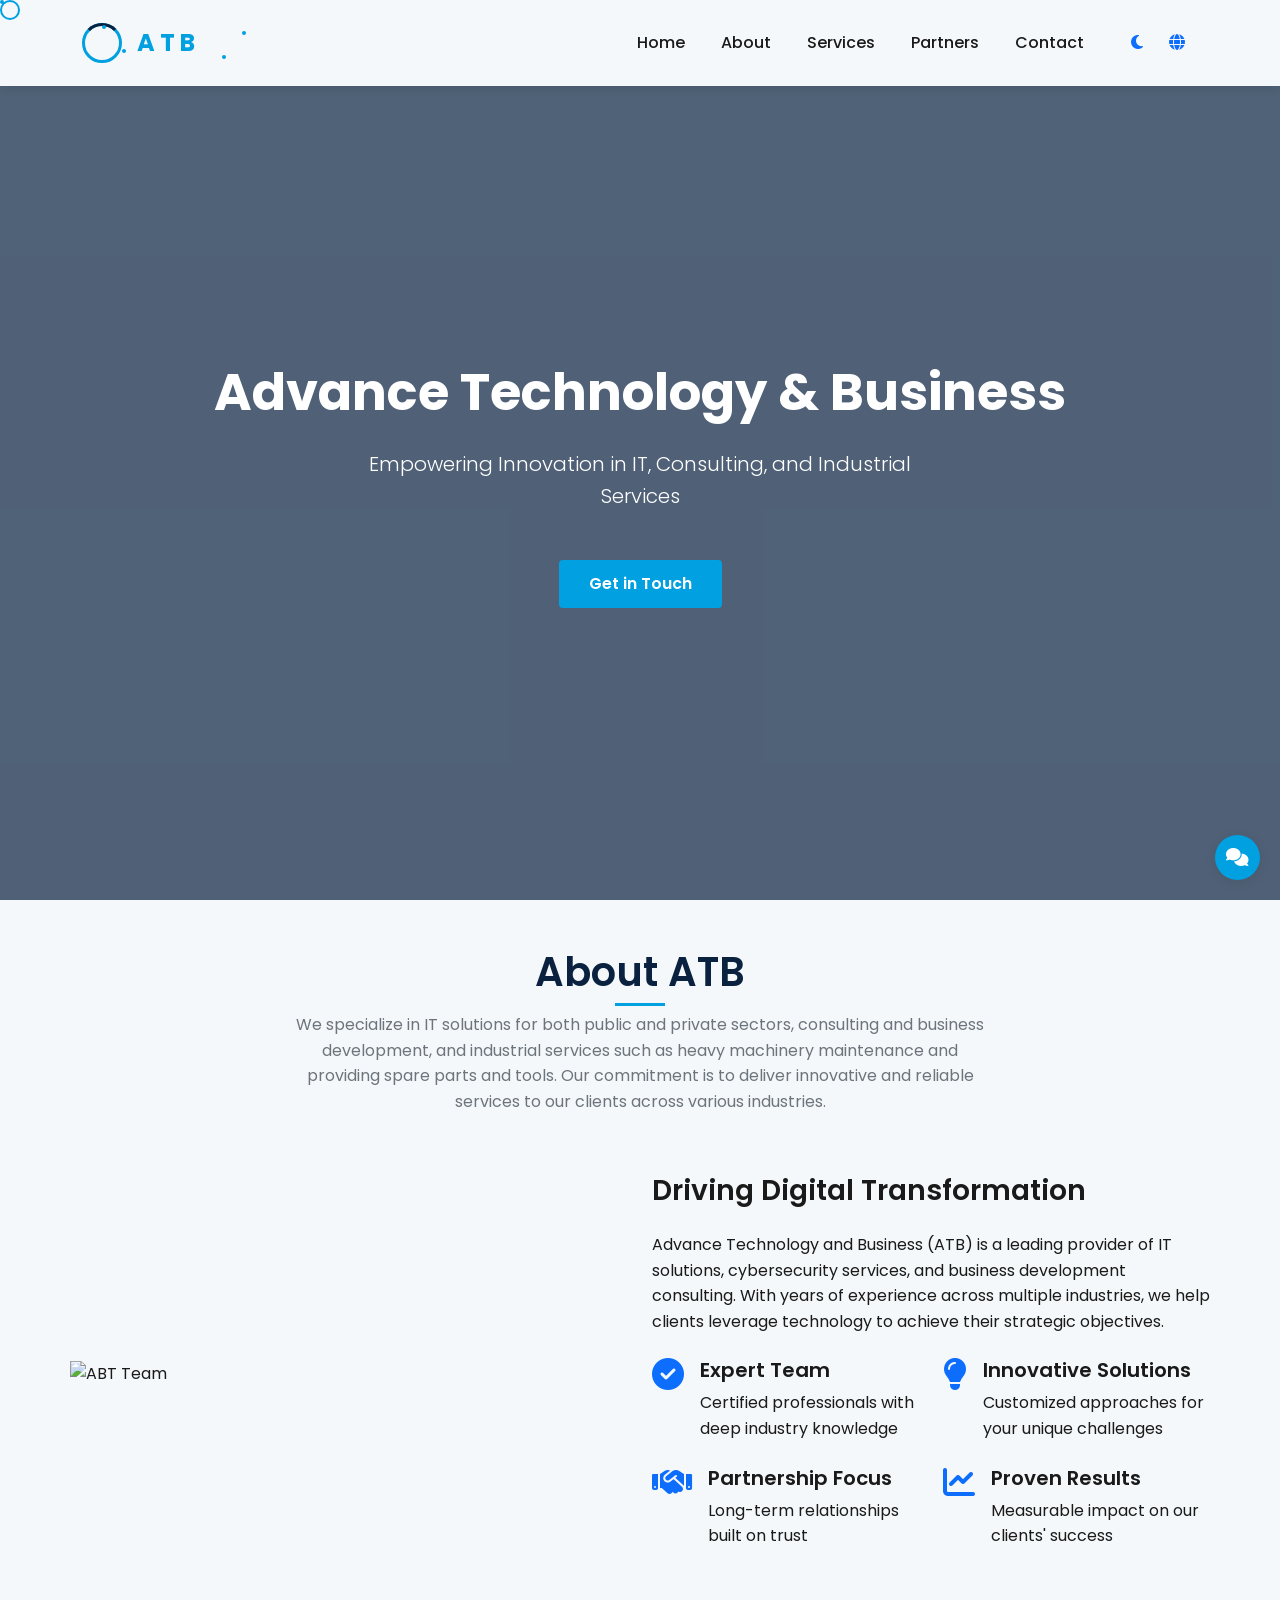
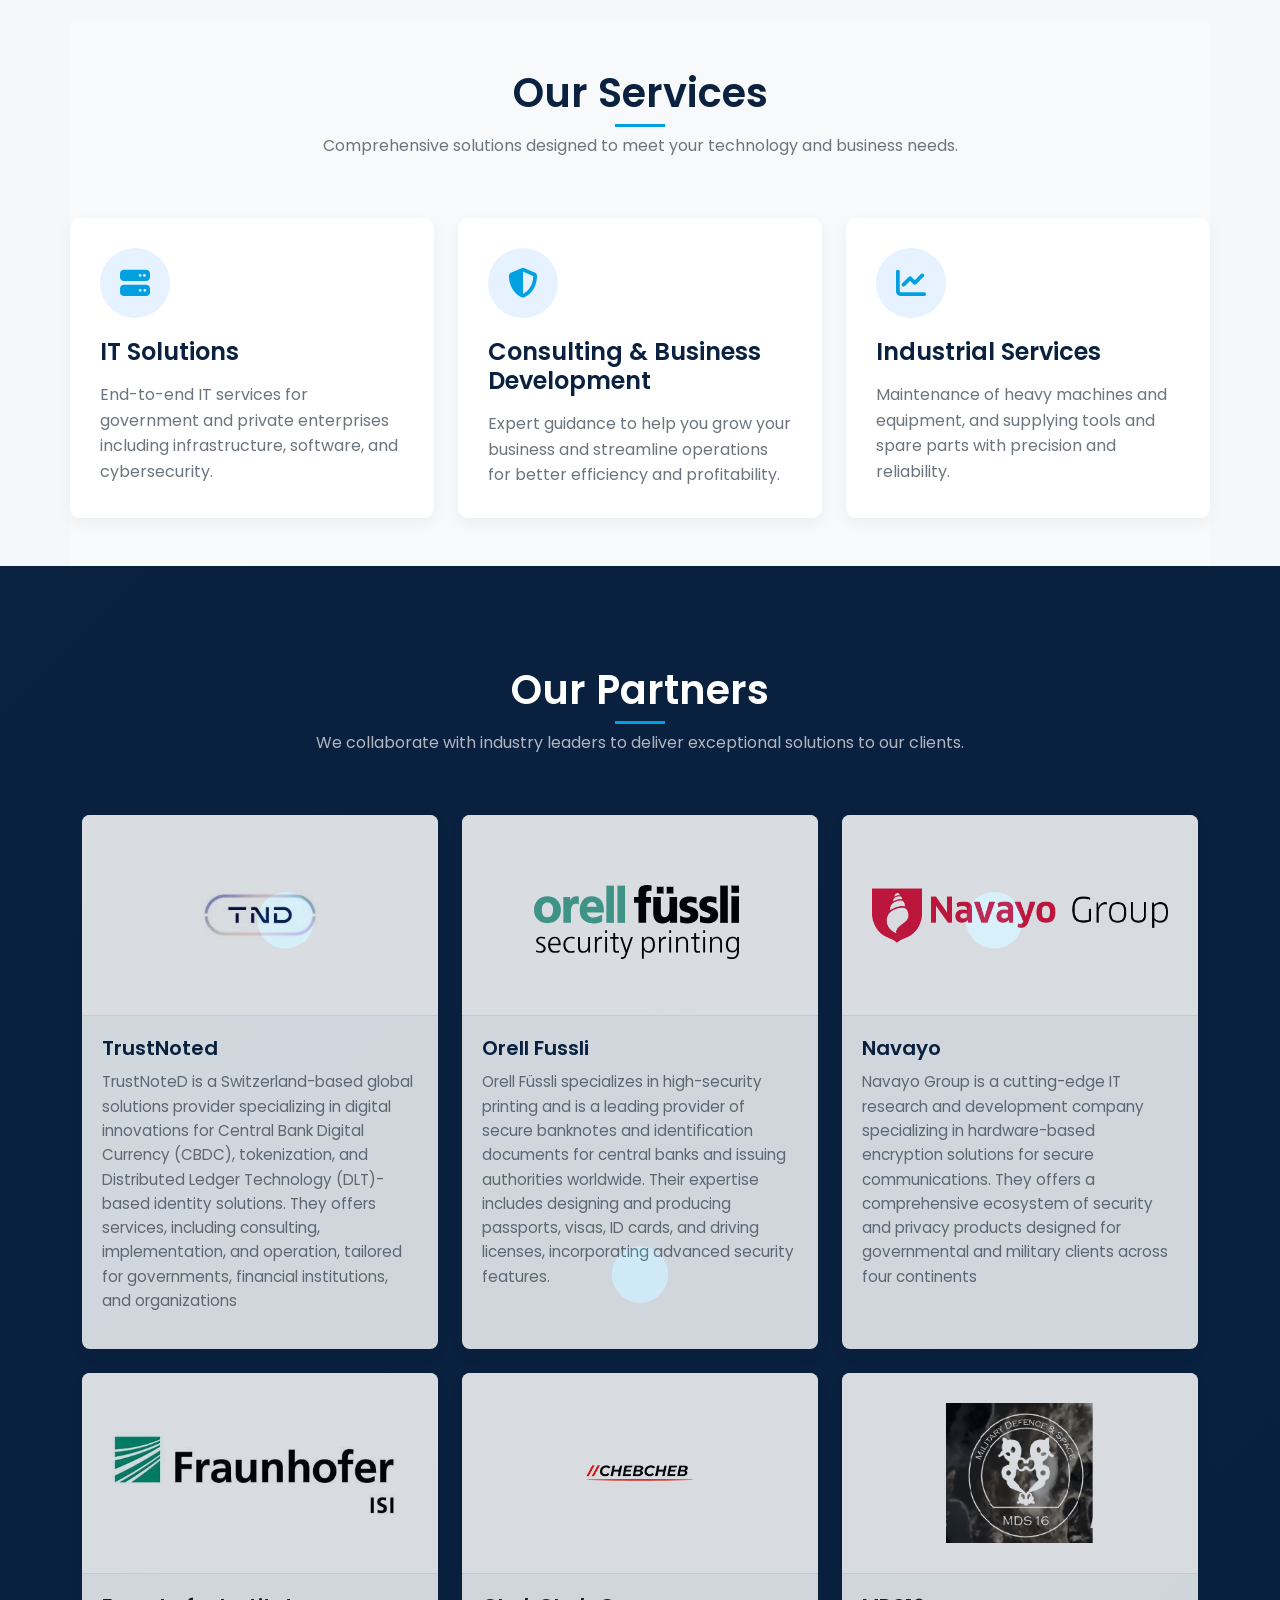
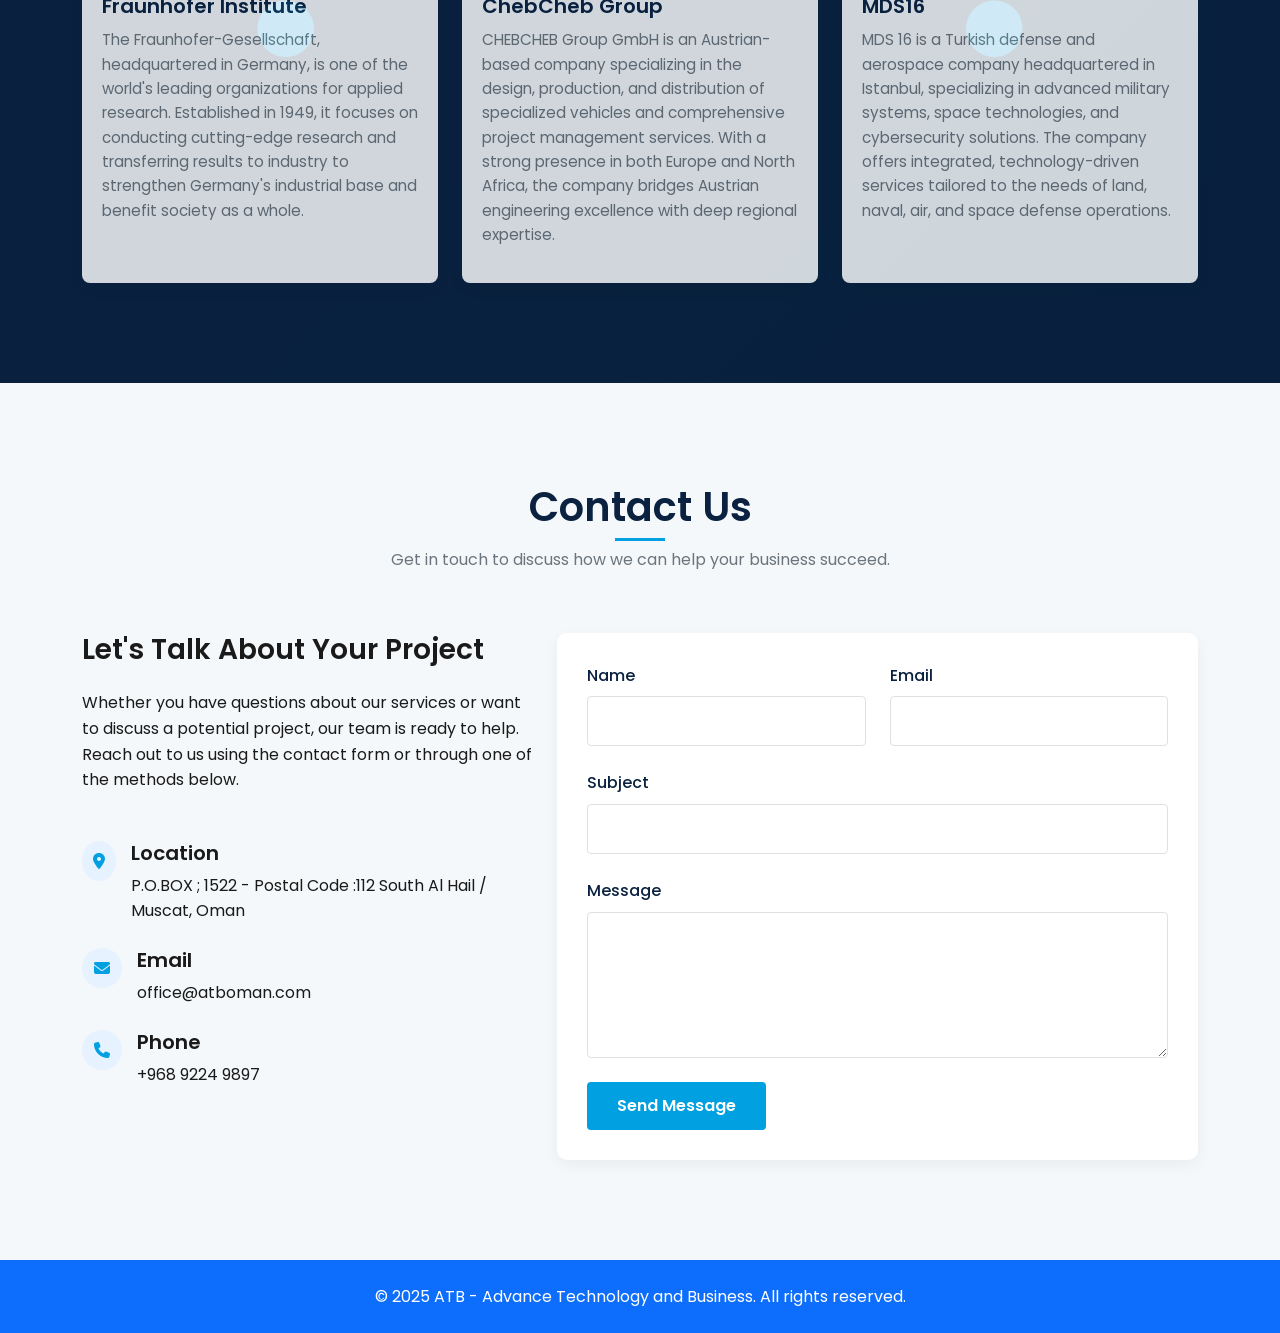
==== commit 985eb666: "Fix partner image paths" ====
--- a/index.html
+++ b/index.html
@@ -869,7 +869,7 @@
         <div class="col">
           <div class="partner-card">
             <div class="partner-logo-container">
-              <img src="../ATB website/img/TrustnotedLOGO.jpeg" alt="TrustNoted" class="partner-logo">
+              <img src="img/TrustnotedLOGO.jpeg" alt="TrustNoted" class="partner-logo">
             </div>
             <div class="partner-body">
               <h5 class="partner-title">TrustNoted</h5>
@@ -882,7 +882,7 @@
         <div class="col">
           <div class="partner-card">
             <div class="partner-logo-container">
-              <img src="../ATB website/img/OrellFussliLOGO.jpeg" alt="Orell Fussli" class="partner-logo">
+              <img src="img/OrellFussliLOGO.jpeg" alt="Orell Fussli" class="partner-logo">
             </div>
             <div class="partner-body">
               <h5 class="partner-title">Orell Fussli</h5>
@@ -895,7 +895,7 @@
         <div class="col">
           <div class="partner-card">
             <div class="partner-logo-container">
-              <img src="../ATB website/img/NavayoLOGO.png" alt="Navayo" class="partner-logo">
+              <img src="img/NavayoLOGO.png" alt="Navayo" class="partner-logo">
             </div>
             <div class="partner-body">
               <h5 class="partner-title">Navayo</h5>
@@ -908,7 +908,7 @@
         <div class="col">
           <div class="partner-card">
             <div class="partner-logo-container">
-              <img src="../ATB website/img/fraunhoferLOGO.jpeg" alt="Fraunhofer Institute" class="partner-logo">
+              <img src="img/fraunhoferLOGO.jpeg" alt="Fraunhofer Institute" class="partner-logo">
             </div>
             <div class="partner-body">
               <h5 class="partner-title">Fraunhofer Institute</h5>
@@ -921,7 +921,7 @@
         <div class="col">
           <div class="partner-card">
             <div class="partner-logo-container">
-              <img src="../ATB website/img/ChebchebLOGO.png" alt="ChebCheb Group" class="partner-logo">
+              <img src="img/ChebchebLOGO.png" alt="ChebCheb Group" class="partner-logo">
             </div>
             <div class="partner-body">
               <h5 class="partner-title">ChebCheb Group</h5>
@@ -934,7 +934,7 @@
         <div class="col">
           <div class="partner-card">
             <div class="partner-logo-container">
-              <img src="../ATB website/img/MDS16LOGO.png" alt="MDS16" class="partner-logo">
+              <img src="img/MDS16LOGO.png" alt="MDS16" class="partner-logo">
             </div>
             <div class="partner-body">
               <h5 class="partner-title">MDS16</h5>
